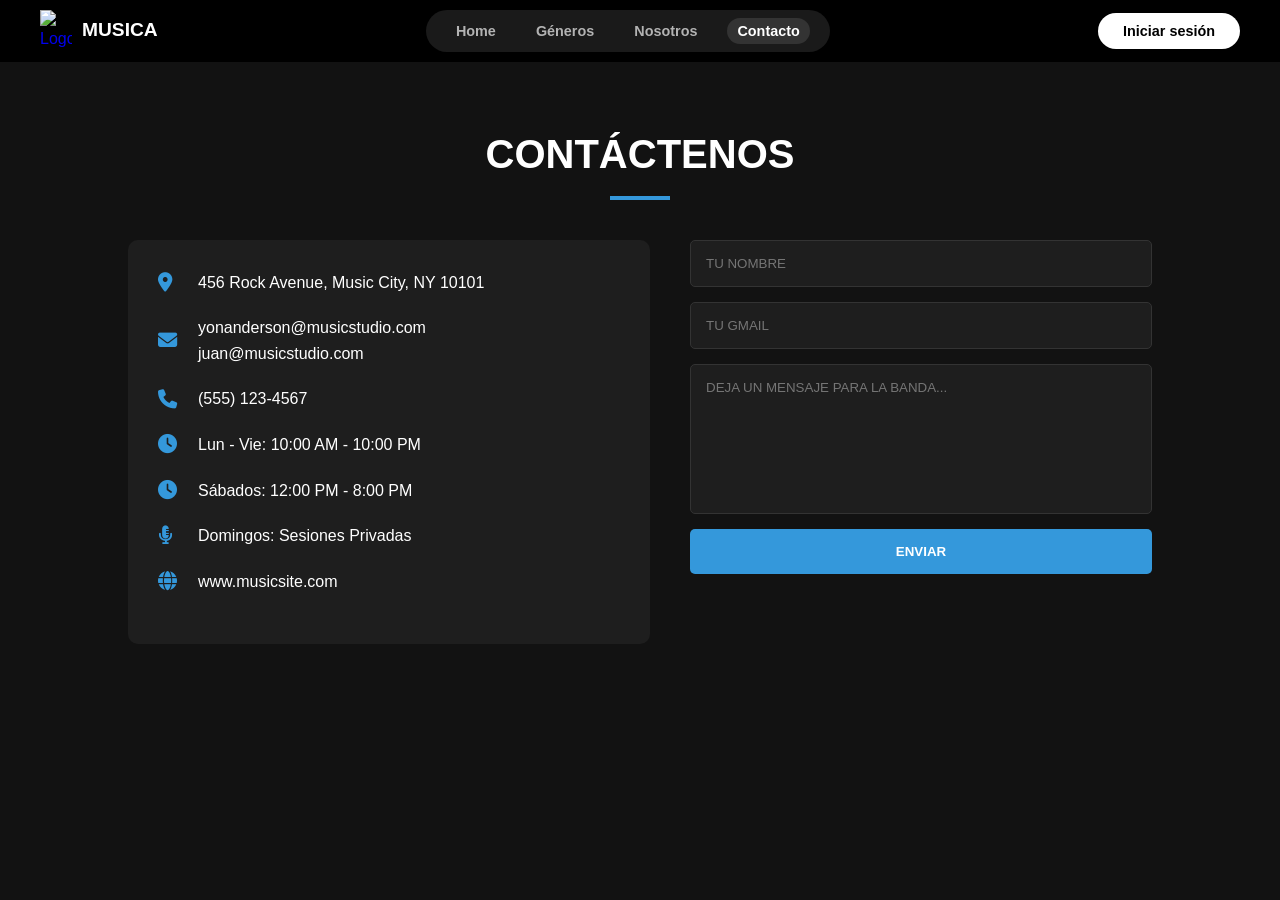
==== contacto.html @ fc6f6ee4 "agregue actualizacion de contactos" ====
<!DOCTYPE html>
<html lang="es">
<head>
    <meta charset="UTF-8">
    <meta name="viewport" content="width=device-width, initial-scale=1.0">
    <title>Contacto - Music Studio</title>
   <link rel="stylesheet" href="css/contacto.css">
    <link rel="stylesheet" href="https://cdnjs.cloudflare.com/ajax/libs/font-awesome/6.4.0/css/all.min.css">
</head>
<body>

   <nav class="navbar">
        <div class="nav-left">
            <a href="index.html" class="nav-logo">
                <img src="https://storage.googleapis.com/pr-newsroom-wp/1/2023/05/Spotify_Primary_Logo_RGB_White.png" alt="Logo" class="logo-img">
                <h2 class="nav-text">MUSICA</h2>
            </a>
        </div>
        
        <ul class="nav-menu">
            <li><a href="index.html" class="nav-link">Home</a></li>
            <li><a href="generos.html" class="nav-link">Géneros</a></li>
            <li><a href="nosotros.html" class="nav-link">Nosotros</a></li>
            <li><a href="contacto.html" class="nav-link active">Contacto</a></li>
        </ul>

        <div class="nav-right">
            <a href="login.html" class="btn-login">Iniciar sesión</a>
        </div>
    </nav>

    <section class="contact-section">
        <h2>Contáctenos</h2>
        <div class="underline"></div>

        <div class="flex-container">
            <div class="info-card">
                <div class="info-item">
                    <i class="fas fa-map-marker-alt"></i>
                    <span>456 Rock Avenue, Music City, NY 10101</span>
                </div>
                <div class="info-item">
                <i class="fas fa-envelope"></i>
                <div class="emails-group">
                    <span>yonanderson@musicstudio.com</span><br>
                    <span>juan@musicstudio.com</span>
                </div>
                </div>
                <div class="info-item">
                    <i class="fas fa-phone"></i>
                    <span>(555) 123-4567</span>
                </div>
                <div class="info-item">
                    <i class="fas fa-clock"></i>
                    <span>Lun - Vie: 10:00 AM - 10:00 PM</span>
                </div>
                <div class="info-item">
                    <i class="fas fa-clock"></i>
                    <span>Sábados: 12:00 PM - 8:00 PM</span>
                </div>
                <div class="info-item">
                    <i class="fas fa-microphone-alt"></i>
                    <span>Domingos: Sesiones Privadas</span>
                </div>
                <div class="info-item">
                    <i class="fas fa-globe"></i>
                    <span>www.musicsite.com</span>
                </div>
            </div>

            <form class="contact-form">
                <input type="text" placeholder="TU NOMBRE" required>
                <input type="email" placeholder="TU GMAIL" required>
                <textarea placeholder="DEJA UN MENSAJE PARA LA BANDA..."></textarea>
                <button type="submit" class="btn-submit">Enviar</button>
            </form>
        </div>
    </section>

</body>
</html>
---- css/contacto.css ----
/* 1. RESET Y CONFIGURACIÓN GLOBAL */
* {
    margin: 0;
    padding: 0;
    box-sizing: border-box;
    font-family: 'Segoe UI', Tahoma, Geneva, Verdana, sans-serif;
}

body {
    background-color: #121212; 
    color: #fff;
    line-height: 1.6;
}

/* 2. NUEVO ENCABEZADO (ESTILO SPOTIFY) */
/* Ponlo aquí para que controle la parte superior de la página */
.navbar {
    display: flex;
    justify-content: space-between;
    align-items: center;
    padding: 10px 40px;
    background-color: #000000;
    font-family: 'Circular', sans-serif; 
}

.nav-left .nav-logo {
    display: flex;
    align-items: center;
    text-decoration: none;
    gap: 10px;
}

.logo-img {
    width: 32px; 
}

.nav-text {
    color: white;
    font-size: 1.2rem;
    font-weight: bold;
}

.nav-menu {
    display: flex;
    list-style: none;
    gap: 20px;
    background-color: rgba(255, 255, 255, 0.1); 
    padding: 8px 20px;
    border-radius: 30px;
}

.nav-link {
    text-decoration: none;
    color: #b3b3b3;
    font-size: 0.9rem;
    font-weight: bold;
    padding: 5px 10px;
    transition: 0.3s;
}

.nav-link:hover {
    color: white;
}

.nav-link.active {
    color: white;
    background-color: #333; 
    border-radius: 15px;
}

.btn-login {
    background-color: white;
    color: black;
    text-decoration: none;
    padding: 10px 25px;
    border-radius: 25px;
    font-weight: bold;
    font-size: 0.9rem;
    transition: 0.3s;
}

.btn-login:hover {
    transform: scale(1.05);
}

/* 3. SECCIÓN DE CONTACTO (TU CÓDIGO ORIGINAL) */
.contact-section {
    padding: 60px 10%;
    text-align: center;
}

.contact-section h2 {
    font-size: 2.5rem;
    text-transform: uppercase;
}

.underline {
    width: 60px;
    height: 4px;
    background: #3498db; /* Cambiado a azul para combinar con tus ajustes previos */
    margin: 10px auto 40px;
}

.flex-container {
    display: flex;
    flex-wrap: wrap;
    gap: 40px;
    justify-content: center;
    align-items: flex-start;
}

.info-card {
    flex: 1;
    min-width: 300px;
    background: #1e1e1e;
    padding: 30px;
    border-radius: 10px;
    text-align: left;
}

.info-item {
    display: flex;
    align-items: center;
    margin-bottom: 20px;
}

.info-item i {
    color: #3498db; /* Azul */
    font-size: 1.2rem;
    margin-right: 15px;
    width: 25px;
}

/* Formulario */
.contact-form {
    flex: 1;
    min-width: 300px;
    display: flex;
    flex-direction: column;
    gap: 15px;
}

.contact-form input, 
.contact-form textarea {
    width: 100%;
    padding: 15px;
    background: #1e1e1e;
    border: 1px solid #333;
    color: white;
    border-radius: 5px;
    outline: none;
}

.contact-form textarea {
    height: 150px;
    resize: none;
}

.contact-form input:focus, 
.contact-form textarea:focus {
    border-color: #3498db;
}

.btn-submit {
    background: #3498db; /* Azul */
    color: white;
    border: none;
    padding: 15px;
    font-weight: bold;
    text-transform: uppercase;
    cursor: pointer;
    border-radius: 5px;
    transition: 0.3s;
}

.btn-submit:hover {
    background: #2980b9;
}
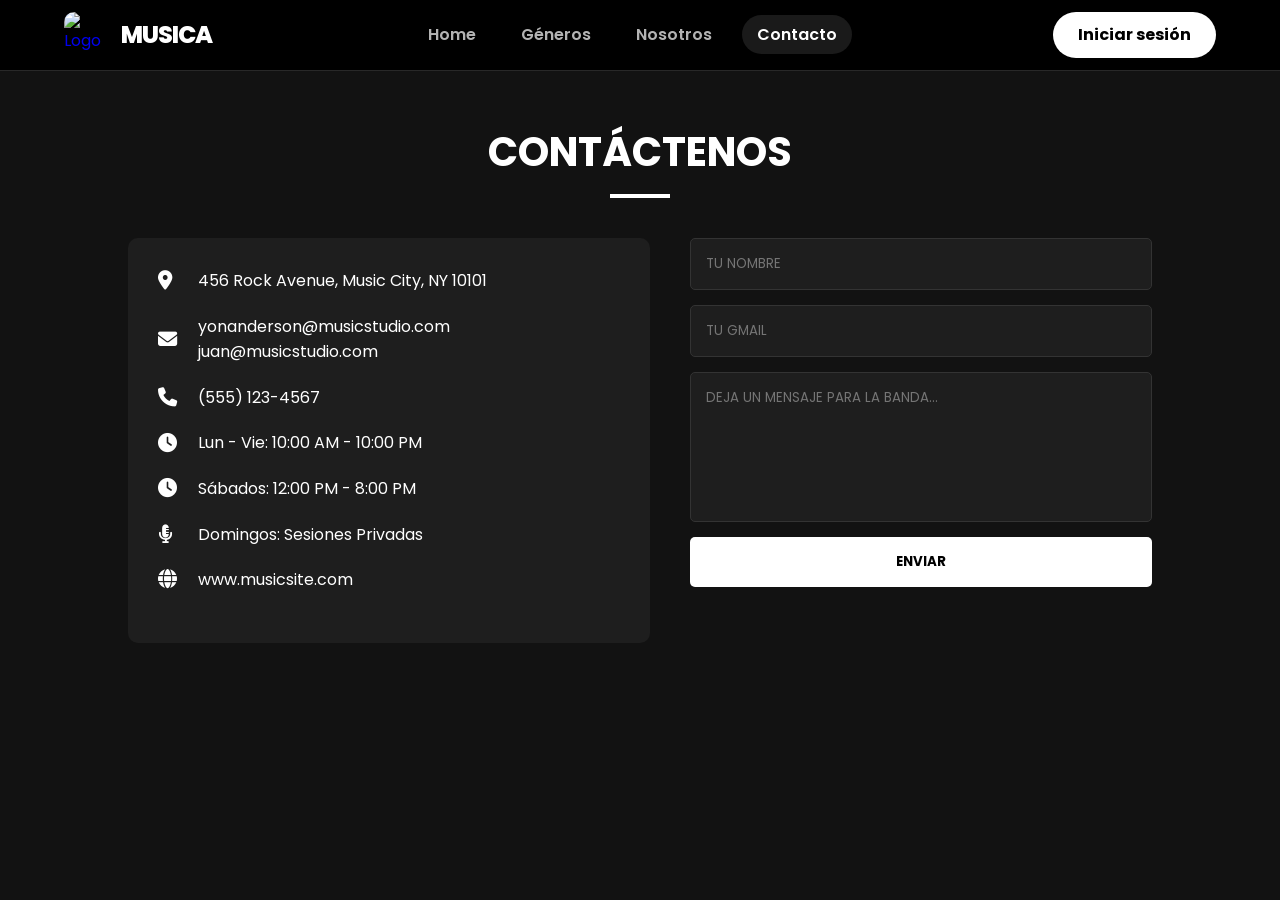
==== commit 8f2da3aa: "subiendo" ====
--- a/contacto.html
+++ b/contacto.html
@@ -4,30 +4,30 @@
     <meta charset="UTF-8">
     <meta name="viewport" content="width=device-width, initial-scale=1.0">
     <title>Contacto - Music Studio</title>
-   <link rel="stylesheet" href="css/contacto.css">
+    <link rel="stylesheet" href="css/contacto.css">
     <link rel="stylesheet" href="https://cdnjs.cloudflare.com/ajax/libs/font-awesome/6.4.0/css/all.min.css">
 </head>
 <body>
 
-   <nav class="navbar">
-        <div class="nav-left">
+    <header>
+        <nav class="navbar">
             <a href="index.html" class="nav-logo">
                 <img src="https://storage.googleapis.com/pr-newsroom-wp/1/2023/05/Spotify_Primary_Logo_RGB_White.png" alt="Logo" class="logo-img">
                 <h2 class="nav-text">MUSICA</h2>
             </a>
-        </div>
-        
-        <ul class="nav-menu">
-            <li><a href="index.html" class="nav-link">Home</a></li>
-            <li><a href="generos.html" class="nav-link">Géneros</a></li>
-            <li><a href="nosotros.html" class="nav-link">Nosotros</a></li>
-            <li><a href="contacto.html" class="nav-link active">Contacto</a></li>
-        </ul>
 
-        <div class="nav-right">
-            <a href="login.html" class="btn-login">Iniciar sesión</a>
-        </div>
-    </nav>
+            <ul class="nav-menu">
+                <li><a href="index.html" class="nav-link">Home</a></li>
+                <li><a href="generos.html" class="nav-link">Géneros</a></li>
+                <li><a href="nosotros.html" class="nav-link">Nosotros</a></li>
+                <li><a href="contacto.html" class="nav-link active">Contacto</a></li>
+            </ul>
+
+            <div class="nav-actions">
+                <a href="login.html" class="nav-login">Iniciar sesión</a>
+            </div>
+        </nav>
+    </header>
 
     <section class="contact-section">
         <h2>Contáctenos</h2>
@@ -40,11 +40,11 @@
                     <span>456 Rock Avenue, Music City, NY 10101</span>
                 </div>
                 <div class="info-item">
-                <i class="fas fa-envelope"></i>
-                <div class="emails-group">
-                    <span>yonanderson@musicstudio.com</span><br>
-                    <span>juan@musicstudio.com</span>
-                </div>
+                    <i class="fas fa-envelope"></i>
+                    <div class="emails-group">
+                        <span>yonanderson@musicstudio.com</span><br>
+                        <span>juan@musicstudio.com</span>
+                    </div>
                 </div>
                 <div class="info-item">
                     <i class="fas fa-phone"></i>
--- a/css/contacto.css
+++ b/css/contacto.css
@@ -1,103 +1,115 @@
+@import url('https://fonts.googleapis.com/css2?family=Poppins:wght@300;400;600;700;800&display=swap');
+
 /* 1. RESET Y CONFIGURACIÓN GLOBAL */
 * {
     margin: 0;
     padding: 0;
     box-sizing: border-box;
-    font-family: 'Segoe UI', Tahoma, Geneva, Verdana, sans-serif;
+    font-family: 'Poppins', sans-serif;
 }
 
 body {
-    background-color: #121212; 
+    background-color: #121212;
     color: #fff;
     line-height: 1.6;
 }
 
-/* 2. NUEVO ENCABEZADO (ESTILO SPOTIFY) */
-/* Ponlo aquí para que controle la parte superior de la página */
+/* 2. HEADER Y NAVBAR */
+header {
+    background-color: rgba(0, 0, 0, 0.95);
+    position: fixed;
+    width: 100%;
+    top: 0;
+    z-index: 1000;
+    border-bottom: 1px solid #282828;
+}
+
 .navbar {
     display: flex;
     justify-content: space-between;
     align-items: center;
-    padding: 10px 40px;
-    background-color: #000000;
-    font-family: 'Circular', sans-serif; 
-}
-
-.nav-left .nav-logo {
-    display: flex;
-    align-items: center;
+    padding: 12px 5%;
+}
+
+.nav-logo {
+    display: flex;
+    align-items: center;
+    gap: 12px;
     text-decoration: none;
+}
+
+.logo-img {
+    height: 45px;
+    width: 45px;
+    object-fit: cover;
+    border-radius: 10px;
+}
+
+.nav-text {
+    color: #ffffff;
+    font-size: 1.5rem;
+    font-weight: 800;
+    letter-spacing: -1px;
+}
+
+.nav-menu {
+    display: flex;
+    list-style: none;
+    gap: 15px;
+}
+
+.nav-link {
+    color: #b3b3b3;
+    text-decoration: none;
+    font-weight: 600;
+    padding: 8px 15px;
+    transition: 0.3s;
+    border-radius: 20px;
+}
+
+.nav-link:hover,
+.nav-link.active {
+    color: #ffffff;
+    background-color: rgba(255, 255, 255, 0.1);
+}
+
+.nav-actions {
+    display: flex;
+    align-items: center;
     gap: 10px;
 }
 
-.logo-img {
-    width: 32px; 
-}
-
-.nav-text {
-    color: white;
-    font-size: 1.2rem;
-    font-weight: bold;
-}
-
-.nav-menu {
-    display: flex;
-    list-style: none;
-    gap: 20px;
-    background-color: rgba(255, 255, 255, 0.1); 
-    padding: 8px 20px;
+.nav-login {
+    background-color: #ffffff;
+    color: #000000;
+    padding: 10px 25px;
     border-radius: 30px;
-}
-
-.nav-link {
+    font-weight: 700;
     text-decoration: none;
-    color: #b3b3b3;
-    font-size: 0.9rem;
-    font-weight: bold;
-    padding: 5px 10px;
     transition: 0.3s;
 }
 
-.nav-link:hover {
-    color: white;
-}
-
-.nav-link.active {
-    color: white;
-    background-color: #333; 
-    border-radius: 15px;
-}
-
-.btn-login {
-    background-color: white;
-    color: black;
-    text-decoration: none;
-    padding: 10px 25px;
-    border-radius: 25px;
-    font-weight: bold;
-    font-size: 0.9rem;
-    transition: 0.3s;
-}
-
-.btn-login:hover {
+.nav-login:hover {
     transform: scale(1.05);
 }
 
-/* 3. SECCIÓN DE CONTACTO (TU CÓDIGO ORIGINAL) */
+/* 3. SECCIÓN DE CONTACTO */
 .contact-section {
     padding: 60px 10%;
+    padding-top: 120px;
     text-align: center;
 }
 
 .contact-section h2 {
     font-size: 2.5rem;
+    font-weight: 700;
     text-transform: uppercase;
 }
 
 .underline {
     width: 60px;
     height: 4px;
-    background: #3498db; /* Cambiado a azul para combinar con tus ajustes previos */
+    background: #ffffff;
     margin: 10px auto 40px;
 }
 
@@ -125,7 +137,7 @@
 }
 
 .info-item i {
-    color: #3498db; /* Azul */
+    color: #ffffff;
     font-size: 1.2rem;
     margin-right: 15px;
     width: 25px;
@@ -140,7 +152,7 @@
     gap: 15px;
 }
 
-.contact-form input, 
+.contact-form input,
 .contact-form textarea {
     width: 100%;
     padding: 15px;
@@ -156,17 +168,18 @@
     resize: none;
 }
 
-.contact-form input:focus, 
+.contact-form input:focus,
 .contact-form textarea:focus {
-    border-color: #3498db;
+    border-color: #ffffff;
 }
 
 .btn-submit {
-    background: #3498db; /* Azul */
-    color: white;
+    background: #ffffff;
+    color: #000000;
     border: none;
     padding: 15px;
     font-weight: bold;
+    font-family: 'Poppins', sans-serif;
     text-transform: uppercase;
     cursor: pointer;
     border-radius: 5px;
@@ -174,5 +187,16 @@
 }
 
 .btn-submit:hover {
-    background: #2980b9;
+    background: #b3b3b3;
+}
+
+/* RESPONSIVE */
+@media (max-width: 768px) {
+    .nav-menu {
+        display: none;
+    }
+
+    .flex-container {
+        flex-direction: column;
+    }
 }
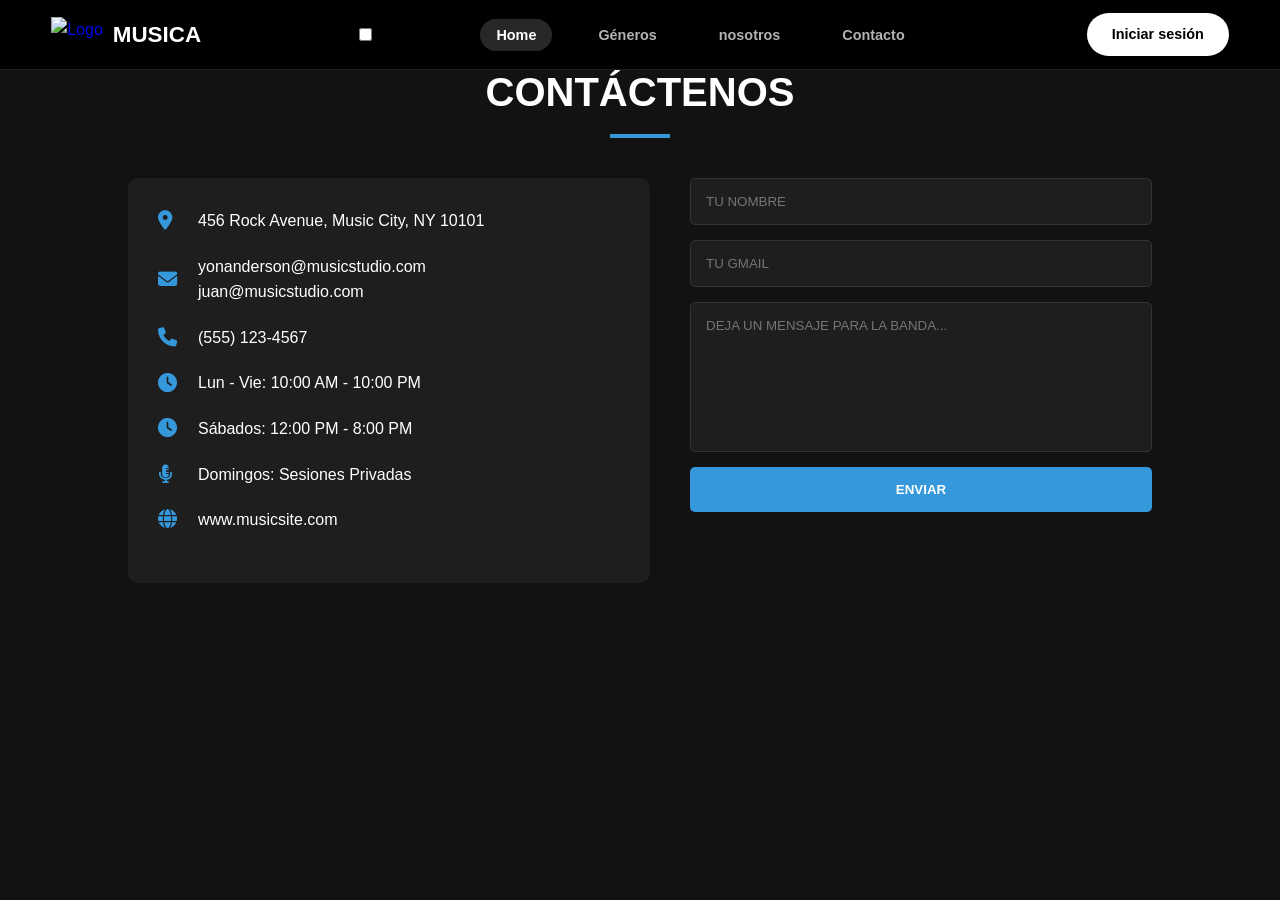
==== commit 9c080b78: "revisando" ====
--- a/contacto.html
+++ b/contacto.html
@@ -4,7 +4,7 @@
     <meta charset="UTF-8">
     <meta name="viewport" content="width=device-width, initial-scale=1.0">
     <title>Contacto - Music Studio</title>
-    <link rel="stylesheet" href="css/contacto.css">
+   <link rel="stylesheet" href="css/contacto.css">
     <link rel="stylesheet" href="https://cdnjs.cloudflare.com/ajax/libs/font-awesome/6.4.0/css/all.min.css">
 </head>
 <body>
@@ -15,16 +15,23 @@
                 <img src="https://storage.googleapis.com/pr-newsroom-wp/1/2023/05/Spotify_Primary_Logo_RGB_White.png" alt="Logo" class="logo-img">
                 <h2 class="nav-text">MUSICA</h2>
             </a>
-
+            
+            <input type="checkbox" id="menu-toggle" class="menu-toggle">
+            
             <ul class="nav-menu">
-                <li><a href="index.html" class="nav-link">Home</a></li>
-                <li><a href="generos.html" class="nav-link">Géneros</a></li>
-                <li><a href="nosotros.html" class="nav-link">Nosotros</a></li>
-                <li><a href="contacto.html" class="nav-link active">Contacto</a></li>
+                <li class="nav-item"><a href="index.html" class="nav-link active">Home</a></li>
+                <li class="nav-item"><a href="generos.html" class="nav-link">Géneros</a></li>
+                <li><a href="nosotros.html" class="nav-link">nosotros</a></li>
+                <li><a href="contacto.html" class="nav-link">Contacto</a></li>
             </ul>
 
             <div class="nav-actions">
                 <a href="login.html" class="nav-login">Iniciar sesión</a>
+                <label for="menu-toggle" class="hamburger">
+                    <span></span>
+                    <span></span>
+                    <span></span>
+                </label>
             </div>
         </nav>
     </header>
@@ -40,11 +47,11 @@
                     <span>456 Rock Avenue, Music City, NY 10101</span>
                 </div>
                 <div class="info-item">
-                    <i class="fas fa-envelope"></i>
-                    <div class="emails-group">
-                        <span>yonanderson@musicstudio.com</span><br>
-                        <span>juan@musicstudio.com</span>
-                    </div>
+                <i class="fas fa-envelope"></i>
+                <div class="emails-group">
+                    <span>yonanderson@musicstudio.com</span><br>
+                    <span>juan@musicstudio.com</span>
+                </div>
                 </div>
                 <div class="info-item">
                     <i class="fas fa-phone"></i>
--- a/css/contacto.css
+++ b/css/contacto.css
@@ -1,115 +1,103 @@
-@import url('https://fonts.googleapis.com/css2?family=Poppins:wght@300;400;600;700;800&display=swap');
-
 /* 1. RESET Y CONFIGURACIÓN GLOBAL */
 * {
     margin: 0;
     padding: 0;
     box-sizing: border-box;
-    font-family: 'Poppins', sans-serif;
+    font-family: 'Segoe UI', Tahoma, Geneva, Verdana, sans-serif;
 }
 
 body {
-    background-color: #121212;
+    background-color: #121212; 
     color: #fff;
     line-height: 1.6;
 }
-
-/* 2. HEADER Y NAVBAR */
+/* --- NAVEGACIÓN (DISTRIBUCIÓN POR ESQUINAS) --- */
 header {
-    background-color: rgba(0, 0, 0, 0.95);
+    background-color: #000000;
     position: fixed;
+    top: 0;
     width: 100%;
-    top: 0;
     z-index: 1000;
-    border-bottom: 1px solid #282828;
+    height: 70px;
+    display: flex;
+    align-items: center;
+    border-bottom: 1px solid #1f1f1f;
 }
 
 .navbar {
     display: flex;
-    justify-content: space-between;
+    width: 100%;
+    justify-content: space-between; /* Empuja a los extremos */
     align-items: center;
-    padding: 12px 5%;
+    padding: 0 4%;
 }
 
+/* Logo a la izquierda */
 .nav-logo {
     display: flex;
     align-items: center;
-    gap: 12px;
+    gap: 10px;
     text-decoration: none;
+    min-width: 200px;
 }
 
-.logo-img {
-    height: 45px;
-    width: 45px;
-    object-fit: cover;
-    border-radius: 10px;
-}
+.logo-img { height: 35px; }
+.nav-text { color: #fff; font-size: 1.4rem; font-weight: 800; }
 
-.nav-text {
-    color: #ffffff;
-    font-size: 1.5rem;
-    font-weight: 800;
-    letter-spacing: -1px;
-}
-
+/* Menú en el centro */
 .nav-menu {
     display: flex;
     list-style: none;
-    gap: 15px;
+    gap: 30px;
 }
 
 .nav-link {
     color: #b3b3b3;
     text-decoration: none;
     font-weight: 600;
-    padding: 8px 15px;
+    font-size: 0.9rem;
+    padding: 8px 16px;
+    border-radius: 20px;
     transition: 0.3s;
-    border-radius: 20px;
 }
 
-.nav-link:hover,
 .nav-link.active {
-    color: #ffffff;
-    background-color: rgba(255, 255, 255, 0.1);
+    background-color: #282828;
+    color: #fff;
 }
 
 .nav-actions {
+    min-width: 200px;
     display: flex;
-    align-items: center;
-    gap: 10px;
+    justify-content: flex-end;
 }
 
 .nav-login {
     background-color: #ffffff;
-    color: #000000;
+    color: #000;
     padding: 10px 25px;
-    border-radius: 30px;
+    border-radius: 50px;
+    text-decoration: none;
     font-weight: 700;
-    text-decoration: none;
-    transition: 0.3s;
+    font-size: 0.9rem;
 }
 
-.nav-login:hover {
-    transform: scale(1.05);
-}
+/* 3. SECCIÓN DE CONTACTO (TU CÓDIGO ORIGINAL) */
 
-/* 3. SECCIÓN DE CONTACTO */
 .contact-section {
     padding: 60px 10%;
-    padding-top: 120px;
     text-align: center;
 }
 
 .contact-section h2 {
     font-size: 2.5rem;
-    font-weight: 700;
     text-transform: uppercase;
 }
 
 .underline {
     width: 60px;
     height: 4px;
-    background: #ffffff;
+    background: #3498db; /* Cambiado a azul para combinar con tus ajustes previos */
     margin: 10px auto 40px;
 }
 
@@ -137,7 +125,7 @@
 }
 
 .info-item i {
-    color: #ffffff;
+    color: #3498db; /* Azul */
     font-size: 1.2rem;
     margin-right: 15px;
     width: 25px;
@@ -152,7 +140,7 @@
     gap: 15px;
 }
 
-.contact-form input,
+.contact-form input, 
 .contact-form textarea {
     width: 100%;
     padding: 15px;
@@ -168,18 +156,17 @@
     resize: none;
 }
 
-.contact-form input:focus,
+.contact-form input:focus, 
 .contact-form textarea:focus {
-    border-color: #ffffff;
+    border-color: #3498db;
 }
 
 .btn-submit {
-    background: #ffffff;
-    color: #000000;
+    background: #3498db; /* Azul */
+    color: white;
     border: none;
     padding: 15px;
     font-weight: bold;
-    font-family: 'Poppins', sans-serif;
     text-transform: uppercase;
     cursor: pointer;
     border-radius: 5px;
@@ -187,16 +174,5 @@
 }
 
 .btn-submit:hover {
-    background: #b3b3b3;
-}
-
-/* RESPONSIVE */
-@media (max-width: 768px) {
-    .nav-menu {
-        display: none;
-    }
-
-    .flex-container {
-        flex-direction: column;
-    }
+    background: #2980b9;
 }
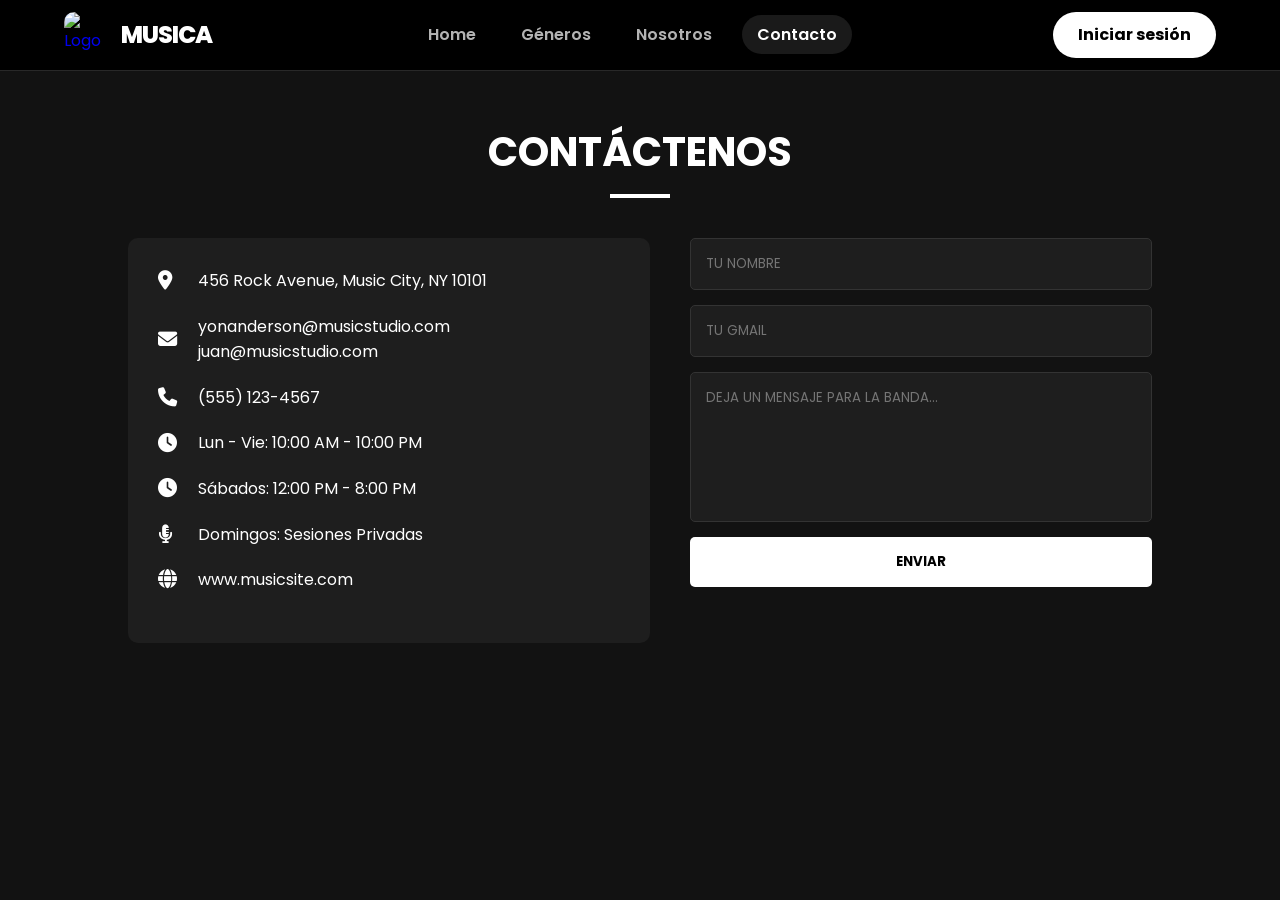
==== commit bcc4b1bf: "agregando cambios en contactos" ====
--- a/contacto.html
+++ b/contacto.html
@@ -4,7 +4,7 @@
     <meta charset="UTF-8">
     <meta name="viewport" content="width=device-width, initial-scale=1.0">
     <title>Contacto - Music Studio</title>
-   <link rel="stylesheet" href="css/contacto.css">
+    <link rel="stylesheet" href="css/contacto.css">
     <link rel="stylesheet" href="https://cdnjs.cloudflare.com/ajax/libs/font-awesome/6.4.0/css/all.min.css">
 </head>
 <body>
@@ -15,23 +15,16 @@
                 <img src="https://storage.googleapis.com/pr-newsroom-wp/1/2023/05/Spotify_Primary_Logo_RGB_White.png" alt="Logo" class="logo-img">
                 <h2 class="nav-text">MUSICA</h2>
             </a>
-            
-            <input type="checkbox" id="menu-toggle" class="menu-toggle">
-            
+
             <ul class="nav-menu">
-                <li class="nav-item"><a href="index.html" class="nav-link active">Home</a></li>
-                <li class="nav-item"><a href="generos.html" class="nav-link">Géneros</a></li>
-                <li><a href="nosotros.html" class="nav-link">nosotros</a></li>
-                <li><a href="contacto.html" class="nav-link">Contacto</a></li>
+                <li><a href="index.html" class="nav-link">Home</a></li>
+                <li><a href="generos.html" class="nav-link">Géneros</a></li>
+                <li><a href="nosotros.html" class="nav-link">Nosotros</a></li>
+                <li><a href="contacto.html" class="nav-link active">Contacto</a></li>
             </ul>
 
             <div class="nav-actions">
                 <a href="login.html" class="nav-login">Iniciar sesión</a>
-                <label for="menu-toggle" class="hamburger">
-                    <span></span>
-                    <span></span>
-                    <span></span>
-                </label>
             </div>
         </nav>
     </header>
@@ -47,11 +40,11 @@
                     <span>456 Rock Avenue, Music City, NY 10101</span>
                 </div>
                 <div class="info-item">
-                <i class="fas fa-envelope"></i>
-                <div class="emails-group">
-                    <span>yonanderson@musicstudio.com</span><br>
-                    <span>juan@musicstudio.com</span>
-                </div>
+                    <i class="fas fa-envelope"></i>
+                    <div class="emails-group">
+                        <span>yonanderson@musicstudio.com</span><br>
+                        <span>juan@musicstudio.com</span>
+                    </div>
                 </div>
                 <div class="info-item">
                     <i class="fas fa-phone"></i>
@@ -85,4 +78,4 @@
     </section>
 
 </body>
-</html>+</htm
--- a/css/contacto.css
+++ b/css/contacto.css
@@ -1,103 +1,115 @@
+@import url('https://fonts.googleapis.com/css2?family=Poppins:wght@300;400;600;700;800&display=swap');
+
 /* 1. RESET Y CONFIGURACIÓN GLOBAL */
 * {
     margin: 0;
     padding: 0;
     box-sizing: border-box;
-    font-family: 'Segoe UI', Tahoma, Geneva, Verdana, sans-serif;
+    font-family: 'Poppins', sans-serif;
 }
 
 body {
-    background-color: #121212; 
+    background-color: #121212;
     color: #fff;
     line-height: 1.6;
 }
-/* --- NAVEGACIÓN (DISTRIBUCIÓN POR ESQUINAS) --- */
+
+/*HEADER Y NAVBAR */
 header {
-    background-color: #000000;
+    background-color: rgba(0, 0, 0, 0.95);
     position: fixed;
+    width: 100%;
     top: 0;
-    width: 100%;
     z-index: 1000;
-    height: 70px;
-    display: flex;
-    align-items: center;
-    border-bottom: 1px solid #1f1f1f;
+    border-bottom: 1px solid #282828;
 }
 
 .navbar {
     display: flex;
-    width: 100%;
-    justify-content: space-between; /* Empuja a los extremos */
-    align-items: center;
-    padding: 0 4%;
-}
-
-/* Logo a la izquierda */
+    justify-content: space-between;
+    align-items: center;
+    padding: 12px 5%;
+}
+
 .nav-logo {
     display: flex;
     align-items: center;
-    gap: 10px;
+    gap: 12px;
     text-decoration: none;
-    min-width: 200px;
-}
-
-.logo-img { height: 35px; }
-.nav-text { color: #fff; font-size: 1.4rem; font-weight: 800; }
-
-/* Menú en el centro */
+}
+
+.logo-img {
+    height: 45px;
+    width: 45px;
+    object-fit: cover;
+    border-radius: 10px;
+}
+
+.nav-text {
+    color: #ffffff;
+    font-size: 1.5rem;
+    font-weight: 800;
+    letter-spacing: -1px;
+}
+
 .nav-menu {
     display: flex;
     list-style: none;
-    gap: 30px;
+    gap: 15px;
 }
 
 .nav-link {
     color: #b3b3b3;
     text-decoration: none;
     font-weight: 600;
-    font-size: 0.9rem;
-    padding: 8px 16px;
+    padding: 8px 15px;
+    transition: 0.3s;
     border-radius: 20px;
-    transition: 0.3s;
-}
-
+}
+
+.nav-link:hover,
 .nav-link.active {
-    background-color: #282828;
-    color: #fff;
+    color: #ffffff;
+    background-color: rgba(255, 255, 255, 0.1);
 }
 
 .nav-actions {
-    min-width: 200px;
-    display: flex;
-    justify-content: flex-end;
+    display: flex;
+    align-items: center;
+    gap: 10px;
 }
 
 .nav-login {
     background-color: #ffffff;
-    color: #000;
+    color: #000000;
     padding: 10px 25px;
-    border-radius: 50px;
+    border-radius: 30px;
+    font-weight: 700;
     text-decoration: none;
-    font-weight: 700;
-    font-size: 0.9rem;
-}
-
-/* 3. SECCIÓN DE CONTACTO (TU CÓDIGO ORIGINAL) */
-
+    transition: 0.3s;
+}
+
+.nav-login:hover {
+    transform: scale(1.05);
+}
+
+/*SECCIÓN DE CONTACTO */
 .contact-section {
     padding: 60px 10%;
+    padding-top: 120px;
     text-align: center;
 }
 
 .contact-section h2 {
     font-size: 2.5rem;
+    font-weight: 700;
     text-transform: uppercase;
 }
 
 .underline {
     width: 60px;
     height: 4px;
-    background: #3498db; /* Cambiado a azul para combinar con tus ajustes previos */
+    background: #ffffff;
     margin: 10px auto 40px;
 }
 
@@ -125,13 +137,11 @@
 }
 
 .info-item i {
-    color: #3498db; /* Azul */
+    color: #ffffff;
     font-size: 1.2rem;
     margin-right: 15px;
     width: 25px;
 }
-
-/* Formulario */
 .contact-form {
     flex: 1;
     min-width: 300px;
@@ -140,7 +150,7 @@
     gap: 15px;
 }
 
-.contact-form input, 
+.contact-form input,
 .contact-form textarea {
     width: 100%;
     padding: 15px;
@@ -156,17 +166,18 @@
     resize: none;
 }
 
-.contact-form input:focus, 
+.contact-form input:focus,
 .contact-form textarea:focus {
-    border-color: #3498db;
+    border-color: #ffffff;
 }
 
 .btn-submit {
-    background: #3498db; /* Azul */
-    color: white;
+    background: #ffffff;
+    color: #000000;
     border: none;
     padding: 15px;
     font-weight: bold;
+    font-family: 'Poppins', sans-serif;
     text-transform: uppercase;
     cursor: pointer;
     border-radius: 5px;
@@ -174,5 +185,16 @@
 }
 
 .btn-submit:hover {
-    background: #2980b9;
+    background: #b3b3b3;
+}
+
+/* RESPONSIVE */
+@media (max-width: 768px) {
+    .nav-menu {
+        display: none;
+    }
+
+    .flex-container {
+        flex-direction: column;
+    }
 }
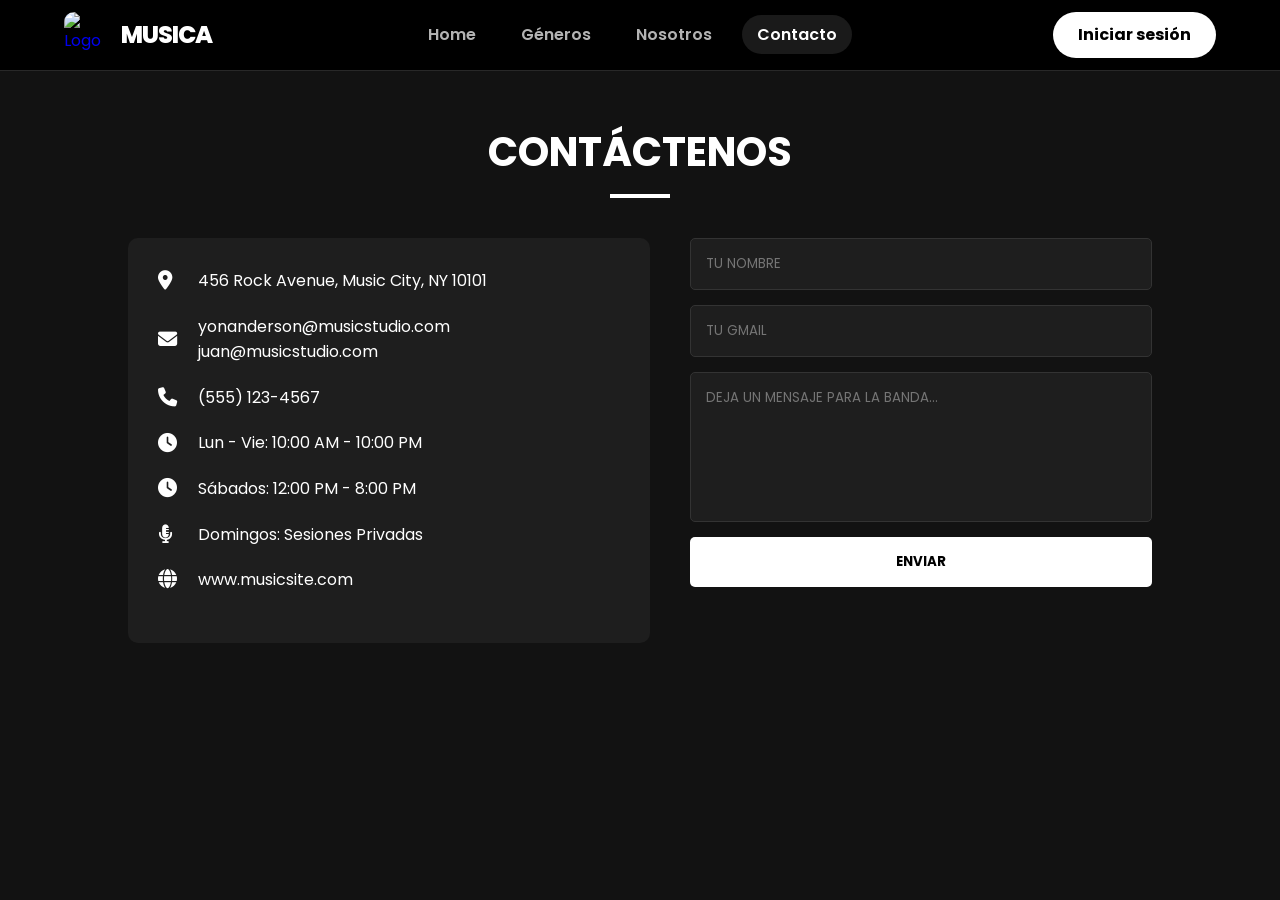
==== commit ab5ed1fa: "bebes" ====
--- a/contacto.html
+++ b/contacto.html
@@ -3,7 +3,7 @@
 <head>
     <meta charset="UTF-8">
     <meta name="viewport" content="width=device-width, initial-scale=1.0">
-    <title>Contacto - Music Studio</title>
+    <title>MUSICA | Contacto</title>
     <link rel="stylesheet" href="css/contacto.css">
     <link rel="stylesheet" href="https://cdnjs.cloudflare.com/ajax/libs/font-awesome/6.4.0/css/all.min.css">
 </head>
@@ -16,7 +16,7 @@
                 <h2 class="nav-text">MUSICA</h2>
             </a>
 
-            <ul class="nav-menu">
+            <ul class="nav-menu" id="nav-menu">
                 <li><a href="index.html" class="nav-link">Home</a></li>
                 <li><a href="generos.html" class="nav-link">Géneros</a></li>
                 <li><a href="nosotros.html" class="nav-link">Nosotros</a></li>
@@ -25,6 +25,11 @@
 
             <div class="nav-actions">
                 <a href="login.html" class="nav-login">Iniciar sesión</a>
+                <button class="hamburger" id="hamburger" aria-label="Abrir menú">
+                    <span></span>
+                    <span></span>
+                    <span></span>
+                </button>
             </div>
         </nav>
     </header>
@@ -77,5 +82,21 @@
         </div>
     </section>
 
+    <script>
+        const hamburger = document.getElementById('hamburger');
+        const navMenu = document.getElementById('nav-menu');
+
+        hamburger.addEventListener('click', () => {
+            hamburger.classList.toggle('active');
+            navMenu.classList.toggle('open');
+        });
+
+        document.querySelectorAll('.nav-link').forEach(link => {
+            link.addEventListener('click', () => {
+                hamburger.classList.remove('active');
+                navMenu.classList.remove('open');
+            });
+        });
+    </script>
 </body>
-</htm+</html>
--- a/css/contacto.css
+++ b/css/contacto.css
@@ -1,6 +1,5 @@
 @import url('https://fonts.googleapis.com/css2?family=Poppins:wght@300;400;600;700;800&display=swap');
 
-/* 1. RESET Y CONFIGURACIÓN GLOBAL */
 * {
     margin: 0;
     padding: 0;
@@ -14,7 +13,7 @@
     line-height: 1.6;
 }
 
-/*HEADER Y NAVBAR */
+/* HEADER Y NAVBAR */
 header {
     background-color: rgba(0, 0, 0, 0.95);
     position: fixed;
@@ -93,7 +92,39 @@
     transform: scale(1.05);
 }
 
-/*SECCIÓN DE CONTACTO */
+/* --- HAMBURGER --- */
+.hamburger {
+    display: none;
+    flex-direction: column;
+    justify-content: space-between;
+    width: 28px;
+    height: 20px;
+    background: none;
+    border: none;
+    cursor: pointer;
+    padding: 0;
+}
+
+.hamburger span {
+    display: block;
+    width: 100%;
+    height: 2px;
+    background-color: #ffffff;
+    border-radius: 2px;
+    transition: transform 0.3s ease, opacity 0.3s ease;
+}
+
+.hamburger.active span:nth-child(1) {
+    transform: translateY(9px) rotate(45deg);
+}
+.hamburger.active span:nth-child(2) {
+    opacity: 0;
+}
+.hamburger.active span:nth-child(3) {
+    transform: translateY(-9px) rotate(-45deg);
+}
+
+/* SECCIÓN DE CONTACTO */
 .contact-section {
     padding: 60px 10%;
     padding-top: 120px;
@@ -142,6 +173,7 @@
     margin-right: 15px;
     width: 25px;
 }
+
 .contact-form {
     flex: 1;
     min-width: 300px;
@@ -190,8 +222,31 @@
 
 /* RESPONSIVE */
 @media (max-width: 768px) {
+    .hamburger {
+        display: flex;
+    }
+
     .nav-menu {
         display: none;
+        flex-direction: column;
+        position: absolute;
+        top: 70px;
+        left: 0;
+        width: 100%;
+        background-color: rgba(0, 0, 0, 0.97);
+        padding: 20px 5%;
+        gap: 8px;
+        border-bottom: 1px solid #282828;
+    }
+
+    .nav-menu.open {
+        display: flex;
+    }
+
+    .nav-link {
+        padding: 12px 16px;
+        display: block;
+        border-radius: 10px;
     }
 
     .flex-container {
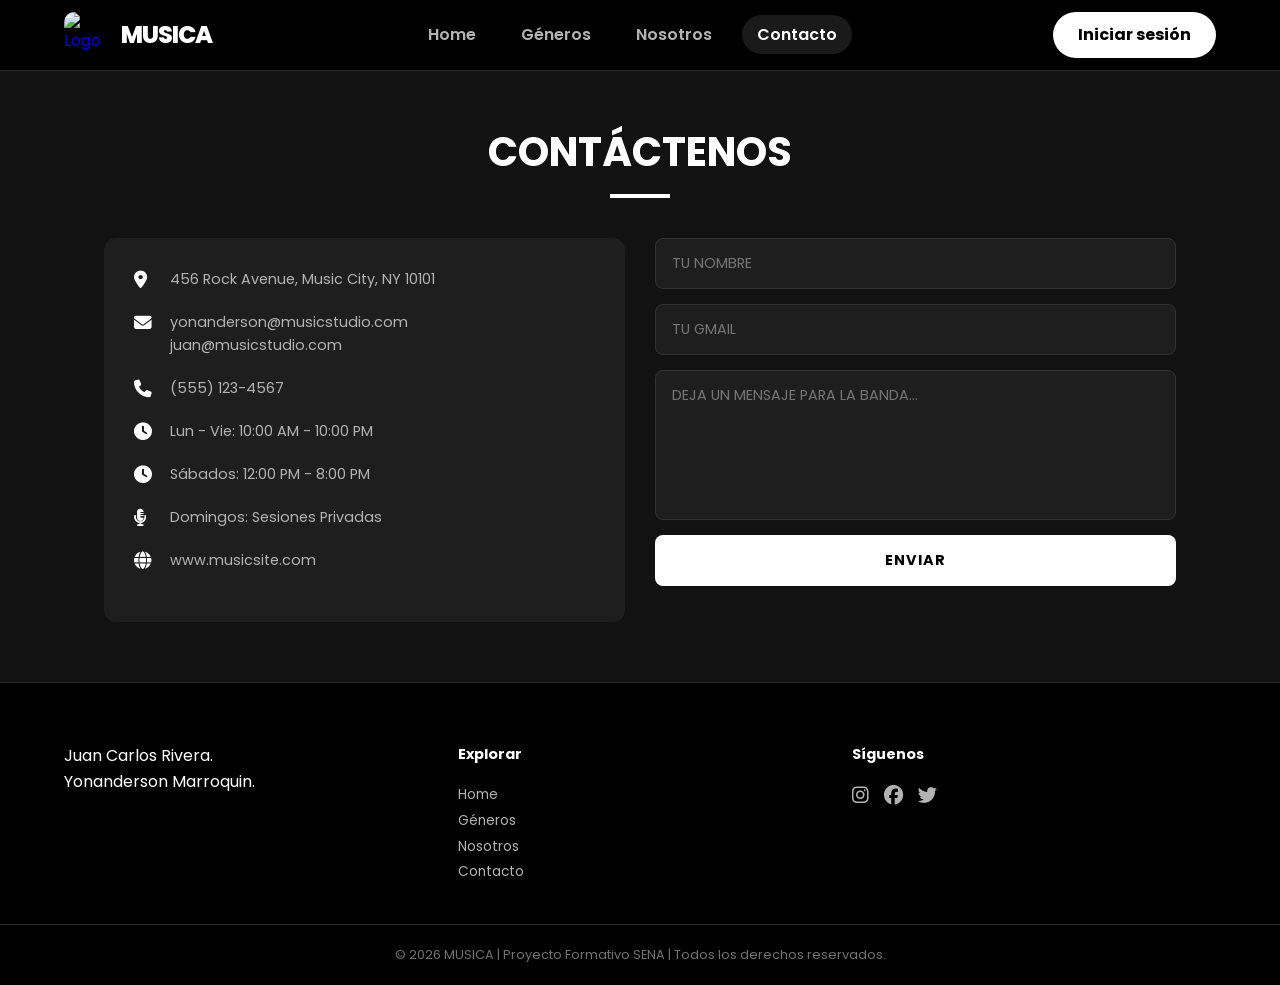
==== commit 2c810042: "agregando el footer" ====
--- a/contacto.html
+++ b/contacto.html
@@ -98,5 +98,32 @@
             });
         });
     </script>
+    <footer class="main-footer">
+    <div class="container footer-content">
+        <div class="footer-section about">
+            <p>Juan Carlos Rivera.<br>Yonanderson Marroquin.</p>
+        </div>
+        <div class="footer-section links">
+            <h4>Explorar</h4>
+            <ul>
+                <li><a href="index.html">Home</a></li>
+                <li><a href="generos.html">Géneros</a></li>
+                <li><a href="nosotros.html">Nosotros</a></li>
+                <li><a href="contacto.html">Contacto</a></li>
+            </ul>
+        </div>
+        <div class="footer-section social">
+            <h4>Síguenos</h4>
+            <div class="social-icons">
+                <a href="#"><i class="fa-brands fa-instagram"></i></a>
+                <a href="#"><i class="fa-brands fa-facebook"></i></a>
+                <a href="#"><i class="fa-brands fa-twitter"></i></a>
+            </div>
+        </div>
+    </div>
+    <div class="footer-bottom">
+        <p>© 2026 MUSICA | Proyecto Formativo SENA | Todos los derechos reservados.</p>
+    </div>
+</footer>
 </body>
 </html>
--- a/css/contacto.css
+++ b/css/contacto.css
@@ -126,9 +126,10 @@
 
 /* SECCIÓN DE CONTACTO */
 .contact-section {
-    padding: 60px 10%;
-    padding-top: 120px;
+    padding: 120px 5% 60px;
     text-align: center;
+    max-width: 1200px;
+    margin: 0 auto;
 }
 
 .contact-section h2 {
@@ -145,38 +146,41 @@
 }
 
 .flex-container {
-    display: flex;
-    flex-wrap: wrap;
-    gap: 40px;
-    justify-content: center;
-    align-items: flex-start;
+    display: grid;
+    grid-template-columns: 1fr 1fr;
+    gap: 30px;
+    text-align: left;
 }
 
 .info-card {
-    flex: 1;
-    min-width: 300px;
     background: #1e1e1e;
     padding: 30px;
-    border-radius: 10px;
-    text-align: left;
+    border-radius: 12px;
 }
 
 .info-item {
     display: flex;
-    align-items: center;
+    align-items: flex-start;
+    gap: 14px;
     margin-bottom: 20px;
 }
 
 .info-item i {
     color: #ffffff;
-    font-size: 1.2rem;
-    margin-right: 15px;
-    width: 25px;
+    font-size: 1.1rem;
+    width: 22px;
+    flex-shrink: 0;
+    margin-top: 3px;
+}
+
+.info-item span,
+.info-item .emails-group {
+    font-size: 0.9rem;
+    color: #b3b3b3;
+    line-height: 1.6;
 }
 
 .contact-form {
-    flex: 1;
-    min-width: 300px;
     display: flex;
     flex-direction: column;
     gap: 15px;
@@ -185,12 +189,14 @@
 .contact-form input,
 .contact-form textarea {
     width: 100%;
-    padding: 15px;
+    padding: 14px 16px;
     background: #1e1e1e;
     border: 1px solid #333;
     color: white;
-    border-radius: 5px;
+    border-radius: 8px;
     outline: none;
+    font-size: 0.9rem;
+    transition: border-color 0.3s;
 }
 
 .contact-form textarea {
@@ -210,10 +216,12 @@
     padding: 15px;
     font-weight: bold;
     font-family: 'Poppins', sans-serif;
+    font-size: 0.9rem;
     text-transform: uppercase;
     cursor: pointer;
-    border-radius: 5px;
+    border-radius: 8px;
     transition: 0.3s;
+    letter-spacing: 1px;
 }
 
 .btn-submit:hover {
@@ -249,7 +257,112 @@
         border-radius: 10px;
     }
 
+    .contact-section {
+        padding: 100px 5% 50px;
+    }
+
+    .contact-section h2 {
+        font-size: 1.8rem;
+    }
+
     .flex-container {
-        flex-direction: column;
+        grid-template-columns: 1fr;
+        gap: 24px;
+    }
+}
+
+@media (max-width: 480px) {
+    .contact-section h2 {
+        font-size: 1.5rem;
+    }
+
+    .info-card {
+        padding: 20px;
+    }
+
+    .info-item span,
+    .info-item .emails-group {
+        font-size: 0.85rem;
+    }
+}
+/* --- FOOTER --- */
+.main-footer {
+    background-color: #000;
+    padding: 60px 0 20px;
+    border-top: 1px solid #282828;
+}
+ 
+.container {
+    width: 100%;
+    max-width: 1400px;
+    margin: 0 auto;
+    padding: 0 5%;
+}
+ 
+.footer-content {
+    display: grid;
+    grid-template-columns: repeat(3, 1fr);
+    gap: 30px;
+    margin-bottom: 40px;
+}
+ 
+.footer-section h4 {
+    margin-bottom: 15px;
+    font-size: 0.9rem;
+}
+ 
+.footer-section ul {
+    list-style: none;
+}
+ 
+.footer-section a {
+    color: #b3b3b3;
+    text-decoration: none;
+    font-size: 0.85rem;
+}
+ 
+.footer-section a:hover {
+    color: #fff;
+}
+ 
+.social-icons {
+    display: flex;
+    gap: 15px;
+}
+ 
+.social-icons a {
+    color: #b3b3b3;
+    font-size: 1.2rem;
+}
+ 
+.social-icons a:hover {
+    color: #fff;
+}
+ 
+.footer-bottom {
+    border-top: 1px solid #282828;
+    padding-top: 20px;
+    display: flex;
+    justify-content: center;
+    align-items: center;
+    width: 100%;
+}
+ 
+.footer-bottom p {
+    color: #727272;
+    font-size: 0.8rem;
+    text-align: center;
+    margin: 0;
+}
+ 
+/* --- RESPONSIVE FOOTER --- */
+@media (max-width: 768px) {
+    .footer-content {
+        grid-template-columns: 1fr;
+        text-align: center;
+    }
+ 
+    .social-icons {
+        justify-content: center;
     }
 }
